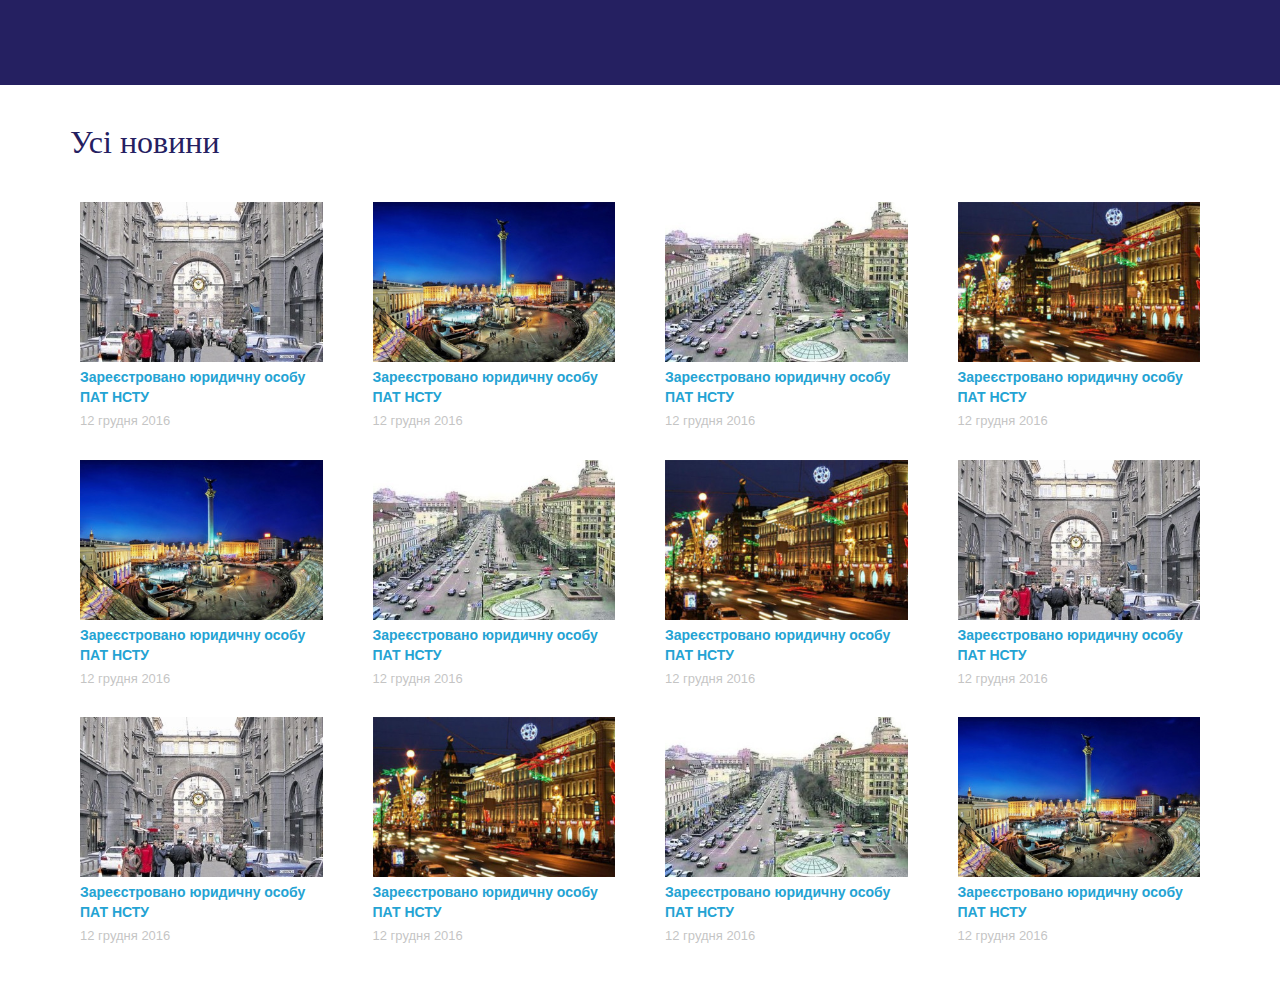
==== news.html @ c34fa094 "fommit #1" ====
<!DOCTYPE html>
<html lang="en">
<head>
	<meta charset="UTF-8">
	<title>All news</title>
	<link rel="stylesheet" href="css/reset.css">
	<link rel="stylesheet" href="css/bootstrap.min.css">
	<link rel="stylesheet" href="css/styles.css">
	<link href="https://fonts.googleapis.com/css?family=Roboto" rel="stylesheet">
	<link rel="stylesheet" href="css/fontawesome.dev.css">
	<link rel="stylesheet" href="css/fontawesome.min.css">
	<meta name="viewport" content="width=device-width, initial-scale=1">
</head>
<body>

	<section class="posts">
		<div class="dark-header">
			<div class="container">
				<div class="content">
					<div class="row">
						<div class="all-navbar">
						</div>
					</div>
				</div>
			</div>
		</div>

		<div class="container">

			<div class="content">
				<h2 class="tagline posts-tagline">Усі новини</h2>

				<div class="row">
					<div class="col-md-3">
						<div class="post">
							<div class="post-img">
								<img src="img/news_post_4.jpg" alt="news-img" class="img-responsive">
							</div>
							<div class="post-name">
								<a href="#">Зареєстровано юридичну особу ПАТ НСТУ</a>
							</div>
							<div class="post-date grey-text">12 грудня 2016</div>
						</div>
					</div>
					<div class="col-md-3">
						<div class="post">
							<div class="post-img">
								<img src="img/news_post.jpg" alt="news-img" class="img-responsive">
							</div>
							<div class="post-name">
								<a href="#">Зареєстровано юридичну особу ПАТ НСТУ</a>
							</div>
							<div class="post-date grey-text">12 грудня 2016</div>
						</div>
					</div>
					<div class="col-md-3">
						<div class="post">
							<div class="post-img">
								<img src="img/news_post_2.jpg" alt="news-img" class="img-responsive">
							</div>
							<div class="post-name">
								<a href="#">Зареєстровано юридичну особу ПАТ НСТУ</a>
							</div>
							<div class="post-date grey-text">12 грудня 2016</div>
						</div>
					</div>
					<div class="col-md-3">
						<div class="post">
							<div class="post-img">
								<img src="img/news_post_3.jpg" alt="news-img" class="img-responsive">
							</div>
							<div class="post-name">
								<a href="#">Зареєстровано юридичну особу ПАТ НСТУ</a>
							</div>
							<div class="post-date grey-text">12 грудня 2016</div>
						</div>
					</div>
				</div>

				<div class="row">
					<div class="col-md-3">
						<div class="post">
							<div class="post-img">
								<img src="img/news_post.jpg" alt="news-img" class="img-responsive">
							</div>
							<div class="post-name">
								<a href="#">Зареєстровано юридичну особу ПАТ НСТУ</a>
							</div>
							<div class="post-date grey-text">12 грудня 2016</div>
						</div>
					</div>
					<div class="col-md-3">
						<div class="post">
							<div class="post-img">
								<img src="img/news_post_2.jpg" alt="news-img" class="img-responsive">
							</div>
							<div class="post-name">
								<a href="#">Зареєстровано юридичну особу ПАТ НСТУ</a>
							</div>
							<div class="post-date grey-text">12 грудня 2016</div>
						</div>
					</div>
					<div class="col-md-3">
						<div class="post">
							<div class="post-img">
								<img src="img/news_post_3.jpg" alt="news-img" class="img-responsive">
							</div>
							<div class="post-name">
								<a href="#">Зареєстровано юридичну особу ПАТ НСТУ</a>
							</div>
							<div class="post-date grey-text">12 грудня 2016</div>
						</div>
					</div>
					<div class="col-md-3">
						<div class="post">
							<div class="post-img">
								<img src="img/news_post_4.jpg" alt="news-img" class="img-responsive">
							</div>
							<div class="post-name">
								<a href="#">Зареєстровано юридичну особу ПАТ НСТУ</a>
							</div>
							<div class="post-date grey-text">12 грудня 2016</div>
						</div>
					</div>
				</div>

				<div class="row">
					<div class="col-md-3">
						<div class="post">
							<div class="post-img">
								<img src="img/news_post_4.jpg" alt="news-img" class="img-responsive">
							</div>
							<div class="post-name">
								<a href="#">Зареєстровано юридичну особу ПАТ НСТУ</a>
							</div>
							<div class="post-date grey-text">12 грудня 2016</div>
						</div>
					</div>
					<div class="col-md-3">
						<div class="post">
							<div class="post-img">
								<img src="img/news_post_3.jpg" alt="news-img" class="img-responsive">
							</div>
							<div class="post-name">
								<a href="#">Зареєстровано юридичну особу ПАТ НСТУ</a>
							</div>
							<div class="post-date grey-text">12 грудня 2016</div>
						</div>
					</div>
					<div class="col-md-3">
						<div class="post">
							<div class="post-img">
								<img src="img/news_post_2.jpg" alt="news-img" class="img-responsive">
							</div>
							<div class="post-name">
								<a href="#">Зареєстровано юридичну особу ПАТ НСТУ</a>
							</div>
							<div class="post-date grey-text">12 грудня 2016</div>
						</div>
					</div>
					<div class="col-md-3">
						<div class="post">
							<div class="post-img">
								<img src="img/news_post.jpg" alt="news-img" class="img-responsive">
							</div>
							<div class="post-name">
								<a href="#">Зареєстровано юридичну особу ПАТ НСТУ</a>
							</div>
							<div class="post-date grey-text">12 грудня 2016</div>
						</div>
					</div>
				</div>

			</div>
		</div>
	</section>

</body>
</html>
---- css/styles.css ----
body {
		font-family: 'MuseoSansCyrl300', sans-serif ;
	}

	a {
		color: #24a3d3;
	}

	a:hover {
		text-decoration: none;
	}

	img {
		width: 100%;
	}
	
	.tagline {
		display: inline-block;
		position: relative;
		z-index: 2;
		font-family: MuseoSansCyrl300;
		font-size: 32px;
		color: #252061;
	}

	.grey-text {
		color: #404040;
		opacity: 0.3;
		padding-top: 10px;
		font-size: 13px;
	}

	/* HEADER */
	
	.content {
		/* width: 1100px; */
		margin: 0 auto;
	}

	.header {
		height: 680px;
		width: 100%;
		background-image: url('../img/hill_with_tree.jpg');
		background-size: cover;
		position: relative;
	}

	.navigation {
		height: 85px;
		line-height: 85px;
		background-color: rgba(0, 0, 0, 0.10);
	}
	
	.nav-element {
		text-align: right;
	}

	.logo-nav {
	 	width: 236px;
	 	height: 40px;
	}
	
	.nav-icons {
		width: 19.5px;
		display: inline-block;
	}
	
	.icon-text {
		font-size: 16px;
	}
	
	.white-text {
		color: #fff
	}
	
	.blue-text {
		color: #24a3d3;
	}

	.header-tagline {
		margin-top: 132px;
	}

	.header-tagline-content {
		padding-top: 30px;
	}

	.header_figure {
		display: inline-block;
		position: absolute;	
		z-index: 1;
	}

	.header-square {
		min-width: 55%;
		height: 237px;
		background-color: #252061;
		left: 0px;
	}

	.header-triangle {
    	width: 0;
    	height: 0;
    	border-style: solid;
    	border-width: 237px 80px 0 0;
    	border-color: #252061 transparent transparent transparent;
    	left: 55%;
	}

	.header-circle-wrapper {
		display: inline-block;
		position: relative;
		z-index: 2;
		margin-top: 10px;
	}

	.header-circle {
		width: 40px;
		height: 40px;
		border-radius: 50%;
		background-color: #2489bc;
		z-index: 2;
		margin: 8px 0;
	}

	.header_text-wrapper {
		display: inline-block;
		position: relative;
		z-index: 2;
	}

	.header_text {
		font-family: MuseoSansCyrl500;
		font-size: 32px;
		color: #fff;
		text-align: left;
		line-height: 40px;
	}

	.header_text-bold {
		font-family: MuseoSansCyrl900;
	}

	.video-link {
		margin-top: 30px;
		font-size: 16px;
	}

	@media (max-width: 768px) {
		.header-square {
			min-width: 75%;
			height: 257px;
		}

		.header-triangle {
	    	width: 0;
	    	height: 0;
	    	border-style: solid;
	    	border-width: 257px 80px 0 0;
	    	border-color: #252061 transparent transparent transparent;
	    	left: 75%;
		}

		.header_text {
			font-size: 24px;
			line-height: 24px;
		}
	}


	/* NEWS SECTION */

	.news {
		margin-top: 30px;
		margin-bottom: 30px;
	}
	
	.controls {
		display: inline-block;
	}

	.controls> i {
		font-size: 50px;
		color: #0f9bcc;
		padding-top: 8px;
		margin: 0 4px;
	}

	.controls > i:hover{
		cursor: pointer;
	}

	.all-news-link a{
		float: right;
		font-size: 16px;
		font-weight: bold;
		padding-top: 20px;
		padding-right: 2px;
	}
	
	.news {
		font-family: MuseoSansCyrl500;
	}

	.news-title {
		padding-top: 16px;
	}

	.news-title a {
		font-size: 16px;
		font-weight: bold;
		color: #24a3d3;
	}
	
	/* NUMBERS SECTION */

	.numbers {
		background-image: url('../img/mountains_and_fog.jpg');
		background-size: cover;
		color: #fff;
		text-transform: uppercase;
		text-align: center;
		font-size: 40px;
		font-weight: bold;
		padding: 50px 0 100px 0;
	}

	.numbers-title {
		margin: 0;
		padding: 50px 0;
		font-weight: bold;
		font-size: 40px;
	}

	.number {
		font-size: 60px;
	}

	.number-line {
		height: 1px;
		width: 100%;
		background-color: #fff;
		opacity: 0.5;
		margin: 10px;
	}

	.numbers-description {
		font-size: 16px;
		font-weight: normal;
		padding-top: 10px;
	}

	/* LEADERSHIP SECTION */
	
	.leadership {
		margin-top: 80px;
	}

	.leadership-img img {
		width: 70%;
		border-radius: 50%;
	}

	.leadership-name a {
		display: inline-block;
		font-size: 16px;
		font-weight: bold;
		color: #0f9bcc;
		padding: 15px 0 5px 0;
	}

	.leadership-descr {
		font-size: 14px;
	}

	/* PRIORITY PROJECTS */
	
	.priority-projects {
		margin-top: 100px;
		margin-bottom: 50px;
	}
	
	.project {
		width: 100%;	
	}
	.project-img {
		height: 224px;
		overflow: hidden;
		object-fit: 
	}

	.project-name {
		margin-top: 20px;
	}

	.project-name a{
		font-size: 16px;
		font-weight: bold;
		color: #0f9bcc;
	}

	/* PRESS-RELEASES */

	.press-releases {
		background-color: #26225f;
    	color: #fff;
    	position: relative;
    	padding-top: 50px;
    	padding-bottom: 100px;
	}

	.press-releases-title {
		position: relative;
		z-index: 2;
	}

	.press-release {
		margin-top: 20px;
		margin-bottom: 40px;
	}

	.transparent-tag {
		opacity: 0.4;
	}

	.all-press-link {
		float: right;
		font-size: 16px;
	}

	/* SENATE SECTION */

	.senate {
		padding: 70px 0 80px 0;
	}

	.senate-member {
		margin: 10px 0;
	}

	.member-img img{
		width: 192px;
		height: 192px;
		object-fit: cover;
		border-radius: 50%;
	}

	.member-img:hover {
		cursor: pointer;
	}

	.member-name {
		margin: 5px 0;
		font-size: 16px;
		font-weight: bold;
	}

	.member-scope {
		font-size: 14px;
		color: #ccc;
	}
	
	.doc-wrapper {
		margin: 0 auto;
	}

	.senat-btn-wrapper {
		margin: 25px 0;
	}

	.doc-btn {
		font-size: 16px;
		border: 1px solid #24a3d3;
		width: 100%;
		height: 32px;
		line-height: 32px;
	}

	.doc-btn-active {
		color: #e7f1fa;
		border-color: #e7f1fa;
	}

	.doc-btn:hover {
		color: #4a97ae;
		border-color: #4a97ae;
	}

	.doc-btn:active {
		color: #e7f1fa;
		border-color: #e7f1fa;
	}

	.protocol {
		margin: 12px 0 ;
	}

	.protocol:nth-child(1) {
		margin-top: 20px;
	}

	.all-doc-link {
		margin-top: 10px;
		float: right;
		font-size: 16px;
	}


	/* BRANCHS */

	.branchs {
		background-color: #26225f;
		color: #fff;
		position: relative;
		padding-top: 60px;
		padding-bottom: 70px;
	}
	
	.branchs-tag {
		opacity: 0.3;
		padding: 0px 0px 30px 0;
		position: relative;
		z-index: 2;
	}

	.branch {
		margin: 10px 0 10px 0;
		position: relative;
		z-index: 2;
	}

	.branch-site a {
		text-decoration: underline;
	}

	.circle-wrapper {
		position: absolute;
		z-index: 1;
		left: -10px;
		top: 0;
	}

	.circle {
		height: 200px;
		width: 200px;
		border-radius: 50%;
		background-color: #263671;
		margin-top: 66px;
	}

	/* GET-IN SECTION */

	.get-in {
		padding-top: 80px;
		padding-bottom: 130px;
	}
	
	.get-in-tag {
		padding-bottom: 30px;
	}
	
	.get-in-link-wrapper {
		font-size: 20px;
		text-align: center;
		font-weight: 400;
		width: 100%;
		height: 48px;
		line-height: 48px;
		background-color: #24a3d3;
		margin: 4px 0;
	}

	.get-in-link {
		color: #fff;	
	}

	.get-in-link-wrapper:hover {
		cursor: pointer;		
	}

	/* FOOTER */

	.footer {
		background-color: #25265f;
		padding-top: 80px;
		padding-bottom: 60px;
	}

	.footer-tag {
		text-transform: uppercase;
		font-weight: bold;
		letter-spacing: 1.5px;
		color: #1cabd5;
	}

	.footer-link a {
		display: inline-block;
		color: #fff;
		margin: 8px 0;
		font-size: 12px;
	}

		/****** DARK HEADER  ******/

	.dark-header {
		background-color: #252061;
	}

	.all-navbar {
		height: 85px;
	}

	/* POSTS section */
	
	.posts {
		padding-bottom: 40px;
	}

	.posts-tagline {
		padding: 20px 0;
	}

	.post {
		margin: 12px 5px;
		padding: 0 5px 5px 5px;
	}

	.post-name {
		margin-top: 5px;
		font-weight: bold;
	}

	.post-date {
		padding-top: 5px;
	}

	/* RADA PAGE */

	.rada {
		background-color: #f5f5f5;
	}
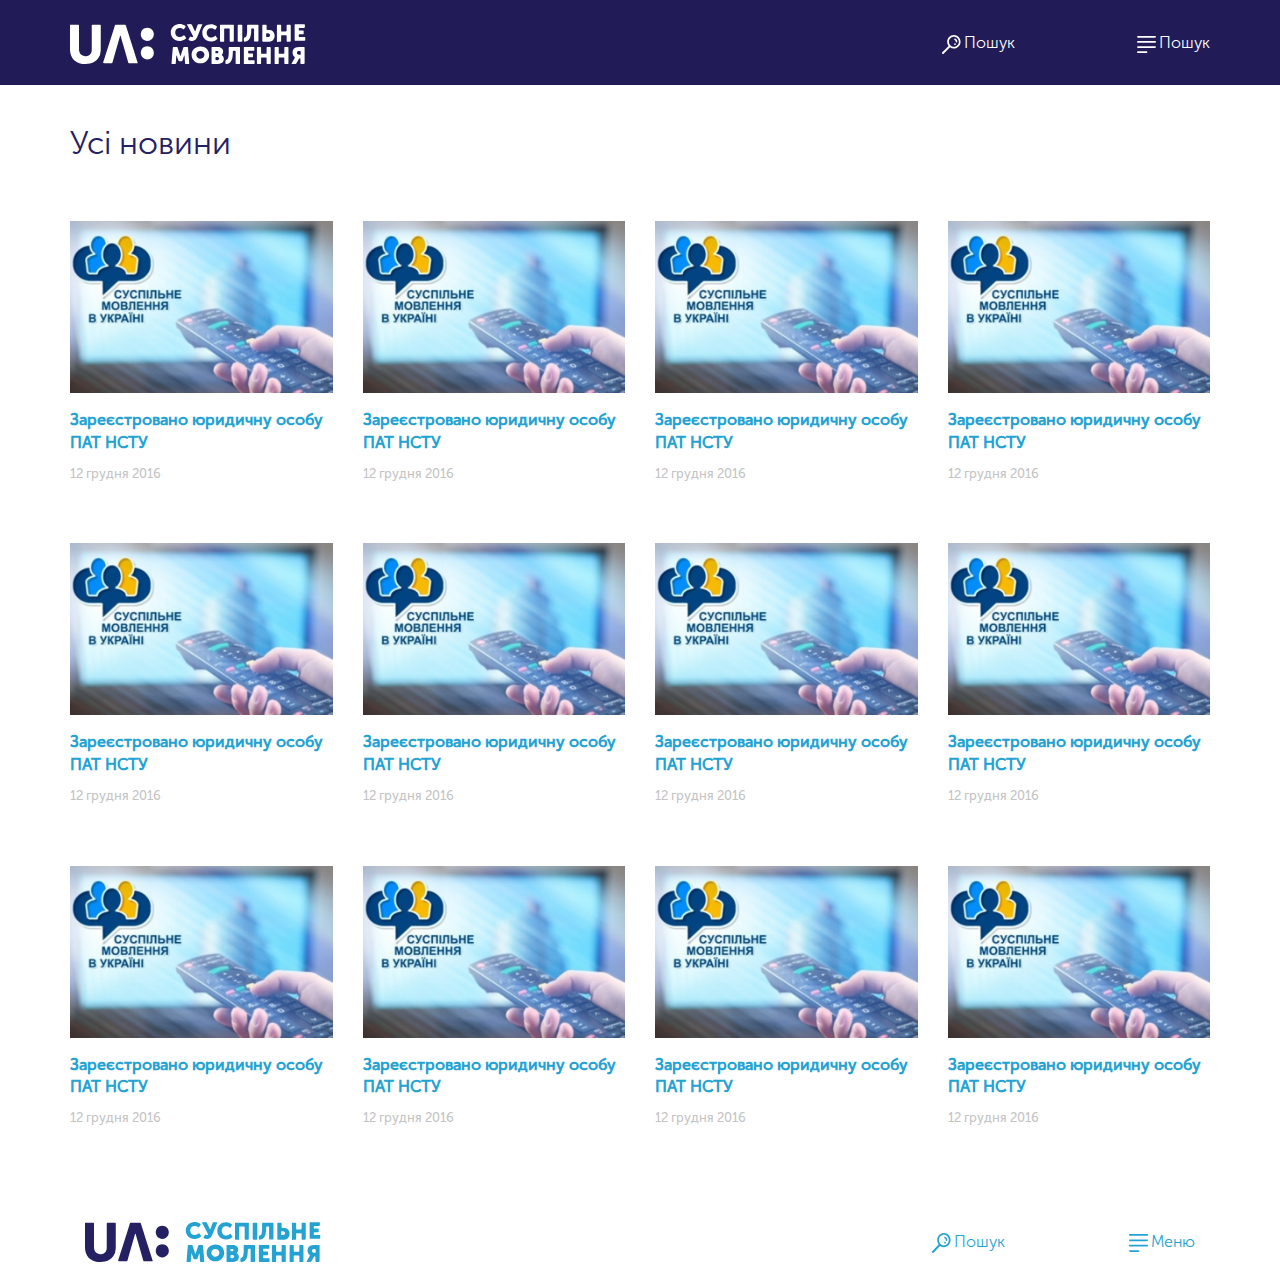
==== commit 7cb14d8c: "added all-docs.html open-news.html & mobile versions" ====
--- a/news.html
+++ b/news.html
@@ -7,170 +7,235 @@
 	<link rel="stylesheet" href="css/bootstrap.min.css">
 	<link rel="stylesheet" href="css/styles.css">
 	<link href="https://fonts.googleapis.com/css?family=Roboto" rel="stylesheet">
+	<link rel="stylesheet" href="css/fonts.css">
 	<link rel="stylesheet" href="css/fontawesome.dev.css">
 	<link rel="stylesheet" href="css/fontawesome.min.css">
 	<meta name="viewport" content="width=device-width, initial-scale=1">
 </head>
 <body>
 
-	<section class="posts">
+	<section class="all-news">
+
 		<div class="dark-header">
+			<div class="navigation">
+				<div class="container">
+					<div class="row">
+						<div class="col-xs-8 col-sm-8 col-md-4">
+							<div class="logo-nav">
+								<img src="assets/logo/logo.svg"alt="Logo">
+							</div>
+						</div>
+						<div class="col-xs-1 col-sm-1 col-md-4"></div>
+						<div class="col-xs-1 col-sm-1 col-md-2">
+							<div class="nav-element">
+								<div class="search-nav nav-icons">
+									<img src="assets/search/search.svg" alt="Search">
+								</div>
+								<span class="icon-text white-text hidden-xs hidden-sm">Пошук</span>
+							</div>
+						</div>
+						<div class="col-xs-1 col-sm-1 col-md-2">
+							<div class="nav-element">
+								<div class="menu-nav nav-icons">
+									<img src="assets/menu/menu.svg" alt="Menu">
+								</div>
+								<span class="icon-text white-text hidden-xs hidden-sm">Пошук</span>
+							</div>
+						</div>
+					</div>
+				</div>
+			</div>
+		</div>
+
+		<div class="container">
+			<div class="news-content-wrapper">
+				<div class="row">
+					<div class="col-xs-6 col-sm-6 col-md-3 col-lg-3">
+						<h2 class="tagline posts-tagline">Усі новини</h2>
+					</div>
+				</div>
+
+				<div class="row">
+					<div class="col-xs-6 col-sm-6 col-md-3">
+						<div class="news">
+							<div class="news-img">
+								<img src="img/news_image_5.jpg" alt="">
+							</div>
+							<div class="news-title">
+								<a href="open-news.html">Зареєстровано юридичну особу ПАТ НСТУ</a>
+							</div>
+							<div class="grey-text">12 грудня 2016</div>
+						</div>
+					</div>
+					<div class="col-xs-6 col-sm-6 col-md-3">
+						<div class="news">
+							<div class="news-img">
+								<img src="img/news_image_5.jpg" alt="">
+							</div>
+							<div class="news-title">
+								<a href="open-news.html">Зареєстровано юридичну особу ПАТ НСТУ</a>
+							</div>
+							<div class="grey-text">12 грудня 2016</div>
+						</div>
+					</div>
+					<div class="col-xs-6 col-sm-6 col-md-3">
+						<div class="news">
+							<div class="news-img">
+								<img src="img/news_image_5.jpg" alt="">
+							</div>
+							<div class="news-title">
+								<a href="open-news.html">Зареєстровано юридичну особу ПАТ НСТУ</a>
+							</div>
+							<div class="grey-text">12 грудня 2016</div>
+						</div>
+					</div>
+					<div class="col-xs-6 col-sm-6 col-md-3">
+						<div class="news">
+							<div class="news-img">
+								<img src="img/news_image_5.jpg" alt="">
+							</div>
+							<div class="news-title">
+								<a href="open-news.html">Зареєстровано юридичну особу ПАТ НСТУ</a>
+							</div>
+							<div class="grey-text">12 грудня 2016</div>
+						</div>
+					</div>
+				</div>
+
+				<div class="row">
+					<div class="col-xs-6 col-sm-6 col-md-3">
+						<div class="news">
+							<div class="news-img">
+								<img src="img/news_image_5.jpg" alt="">
+							</div>
+							<div class="news-title">
+								<a href="open-news.html">Зареєстровано юридичну особу ПАТ НСТУ</a>
+							</div>
+							<div class="grey-text">12 грудня 2016</div>
+						</div>
+					</div>
+					<div class="col-xs-6 col-sm-6 col-md-3">
+						<div class="news">
+							<div class="news-img">
+								<img src="img/news_image_5.jpg" alt="">
+							</div>
+							<div class="news-title">
+								<a href="open-news.html">Зареєстровано юридичну особу ПАТ НСТУ</a>
+							</div>
+							<div class="grey-text">12 грудня 2016</div>
+						</div>
+					</div>
+					<div class="col-xs-6 col-sm-6 col-md-3">
+						<div class="news">
+							<div class="news-img">
+								<img src="img/news_image_5.jpg" alt="">
+							</div>
+							<div class="news-title">
+								<a href="open-news.html">Зареєстровано юридичну особу ПАТ НСТУ</a>
+							</div>
+							<div class="grey-text">12 грудня 2016</div>
+						</div>
+					</div>
+					<div class="col-xs-6 col-sm-6 col-md-3">
+						<div class="news">
+							<div class="news-img">
+								<img src="img/news_image_5.jpg" alt="">
+							</div>
+							<div class="news-title">
+								<a href="open-news.html">Зареєстровано юридичну особу ПАТ НСТУ</a>
+							</div>
+							<div class="grey-text">12 грудня 2016</div>
+						</div>
+					</div>
+				</div>
+
+				<div class="row">
+					<div class="col-xs-6 col-sm-6 col-md-3">
+						<div class="news">
+							<div class="news-img">
+								<img src="img/news_image_5.jpg" alt="">
+							</div>
+							<div class="news-title">
+								<a href="open-news.html">Зареєстровано юридичну особу ПАТ НСТУ</a>
+							</div>
+							<div class="grey-text">12 грудня 2016</div>
+						</div>
+					</div>
+					<div class="col-xs-6 col-sm-6 col-md-3">
+						<div class="news">
+							<div class="news-img">
+								<img src="img/news_image_5.jpg" alt="">
+							</div>
+							<div class="news-title">
+								<a href="open-news.html">Зареєстровано юридичну особу ПАТ НСТУ</a>
+							</div>
+							<div class="grey-text">12 грудня 2016</div>
+						</div>
+					</div>
+					<div class="col-xs-6 col-sm-6 col-md-3">
+						<div class="news">
+							<div class="news-img">
+								<img src="img/news_image_5.jpg" alt="">
+							</div>
+							<div class="news-title">
+								<a href="open-news.html">Зареєстровано юридичну особу ПАТ НСТУ</a>
+							</div>
+							<div class="grey-text">12 грудня 2016</div>
+						</div>
+					</div>
+					<div class="col-xs-6 col-sm-6 col-md-3">
+						<div class="news">
+							<div class="news-img">
+								<img src="img/news_image_5.jpg" alt="">
+							</div>
+							<div class="news-title">
+								<a href="open-news.html">Зареєстровано юридичну особу ПАТ НСТУ</a>
+							</div>
+							<div class="grey-text">12 грудня 2016</div>
+						</div>
+					</div>
+				</div>
+
+				<div class="row">
+					<div class="col-xs-12 col-sm-12 hidden-md hidden-lg">
+						<div class="load-more-link">
+							<a href="#">Завантажити ще</a>
+						</div>
+					</div>
+				</div>
+
+			</div>
+		</div>
+
+		<div class="footer-white">
 			<div class="container">
 				<div class="content">
-					<div class="row">
-						<div class="all-navbar">
-						</div>
-					</div>
-				</div>
-			</div>
-		</div>
-
-		<div class="container">
-
-			<div class="content">
-				<h2 class="tagline posts-tagline">Усі новини</h2>
-
-				<div class="row">
-					<div class="col-md-3">
-						<div class="post">
-							<div class="post-img">
-								<img src="img/news_post_4.jpg" alt="news-img" class="img-responsive">
-							</div>
-							<div class="post-name">
-								<a href="#">Зареєстровано юридичну особу ПАТ НСТУ</a>
-							</div>
-							<div class="post-date grey-text">12 грудня 2016</div>
-						</div>
-					</div>
-					<div class="col-md-3">
-						<div class="post">
-							<div class="post-img">
-								<img src="img/news_post.jpg" alt="news-img" class="img-responsive">
-							</div>
-							<div class="post-name">
-								<a href="#">Зареєстровано юридичну особу ПАТ НСТУ</a>
-							</div>
-							<div class="post-date grey-text">12 грудня 2016</div>
-						</div>
-					</div>
-					<div class="col-md-3">
-						<div class="post">
-							<div class="post-img">
-								<img src="img/news_post_2.jpg" alt="news-img" class="img-responsive">
-							</div>
-							<div class="post-name">
-								<a href="#">Зареєстровано юридичну особу ПАТ НСТУ</a>
-							</div>
-							<div class="post-date grey-text">12 грудня 2016</div>
-						</div>
-					</div>
-					<div class="col-md-3">
-						<div class="post">
-							<div class="post-img">
-								<img src="img/news_post_3.jpg" alt="news-img" class="img-responsive">
-							</div>
-							<div class="post-name">
-								<a href="#">Зареєстровано юридичну особу ПАТ НСТУ</a>
-							</div>
-							<div class="post-date grey-text">12 грудня 2016</div>
-						</div>
-					</div>
-				</div>
-
-				<div class="row">
-					<div class="col-md-3">
-						<div class="post">
-							<div class="post-img">
-								<img src="img/news_post.jpg" alt="news-img" class="img-responsive">
-							</div>
-							<div class="post-name">
-								<a href="#">Зареєстровано юридичну особу ПАТ НСТУ</a>
-							</div>
-							<div class="post-date grey-text">12 грудня 2016</div>
-						</div>
-					</div>
-					<div class="col-md-3">
-						<div class="post">
-							<div class="post-img">
-								<img src="img/news_post_2.jpg" alt="news-img" class="img-responsive">
-							</div>
-							<div class="post-name">
-								<a href="#">Зареєстровано юридичну особу ПАТ НСТУ</a>
-							</div>
-							<div class="post-date grey-text">12 грудня 2016</div>
-						</div>
-					</div>
-					<div class="col-md-3">
-						<div class="post">
-							<div class="post-img">
-								<img src="img/news_post_3.jpg" alt="news-img" class="img-responsive">
-							</div>
-							<div class="post-name">
-								<a href="#">Зареєстровано юридичну особу ПАТ НСТУ</a>
-							</div>
-							<div class="post-date grey-text">12 грудня 2016</div>
-						</div>
-					</div>
-					<div class="col-md-3">
-						<div class="post">
-							<div class="post-img">
-								<img src="img/news_post_4.jpg" alt="news-img" class="img-responsive">
-							</div>
-							<div class="post-name">
-								<a href="#">Зареєстровано юридичну особу ПАТ НСТУ</a>
-							</div>
-							<div class="post-date grey-text">12 грудня 2016</div>
-						</div>
-					</div>
-				</div>
-
-				<div class="row">
-					<div class="col-md-3">
-						<div class="post">
-							<div class="post-img">
-								<img src="img/news_post_4.jpg" alt="news-img" class="img-responsive">
-							</div>
-							<div class="post-name">
-								<a href="#">Зареєстровано юридичну особу ПАТ НСТУ</a>
-							</div>
-							<div class="post-date grey-text">12 грудня 2016</div>
-						</div>
-					</div>
-					<div class="col-md-3">
-						<div class="post">
-							<div class="post-img">
-								<img src="img/news_post_3.jpg" alt="news-img" class="img-responsive">
-							</div>
-							<div class="post-name">
-								<a href="#">Зареєстровано юридичну особу ПАТ НСТУ</a>
-							</div>
-							<div class="post-date grey-text">12 грудня 2016</div>
-						</div>
-					</div>
-					<div class="col-md-3">
-						<div class="post">
-							<div class="post-img">
-								<img src="img/news_post_2.jpg" alt="news-img" class="img-responsive">
-							</div>
-							<div class="post-name">
-								<a href="#">Зареєстровано юридичну особу ПАТ НСТУ</a>
-							</div>
-							<div class="post-date grey-text">12 грудня 2016</div>
-						</div>
-					</div>
-					<div class="col-md-3">
-						<div class="post">
-							<div class="post-img">
-								<img src="img/news_post.jpg" alt="news-img" class="img-responsive">
-							</div>
-							<div class="post-name">
-								<a href="#">Зареєстровано юридичну особу ПАТ НСТУ</a>
-							</div>
-							<div class="post-date grey-text">12 грудня 2016</div>
-						</div>
-					</div>
-				</div>
-
+					<div class="all-navbar">
+						<div class="col-xs-8 col-sm-8 col-md-4">
+							<div class="logo-nav">
+								<img src="assets/logo-colour/logo-colour.svg" alt="Logo">
+							</div>
+						</div>
+
+						<div class="col-xs-1 col-sm-1 col-md-4"></div>
+						<div class="col-xs-1 col-sm-1 col-md-2">
+							<div class="nav-element">
+								<div class="search nav-icons">
+									<img src="assets/search/search-blue.svg" alt="Search">
+								</div>
+								<span class="icon-text blue-text hidden-xs hidden-sm">Пошук</span>
+							</div>
+						</div>
+						<div class="col-xs-1 col-sm-1 col-md-2">
+							<div class="nav-element">
+								<div class="menu-nav nav-icons">
+									<img src="assets/menu/menu-blue.svg" alt="Menu">
+								</div>
+								<span class="icon-text blue-text hidden-xs hidden-sm">Меню</span>
+							</div>
+						</div>
+					</div>
+				</div>
 			</div>
 		</div>
 	</section>
--- a/css/styles.css
+++ b/css/styles.css
@@ -30,6 +30,17 @@
 		font-size: 13px;
 	}
 
+	@media (max-width: 768px) {
+		.tagline {
+			font-size: 24px;
+		}
+
+		.grey-text {
+			padding-top: 4px;
+			font-size: 11px;
+		}
+	}
+
 	/* HEADER */
 	
 	.content {
@@ -58,6 +69,13 @@
 	.logo-nav {
 	 	width: 236px;
 	 	height: 40px;
+	}
+
+	@media (max-width: 768px) {
+		.logo-nav {
+	 		width: 177px;
+	 		height: 30px;
+		}
 	}
 	
 	.nav-icons {
@@ -173,6 +191,7 @@
 	.news {
 		margin-top: 30px;
 		margin-bottom: 30px;
+		font-family: MuseoSansCyrl500;
 	}
 	
 	.controls {
@@ -193,14 +212,9 @@
 	.all-news-link a{
 		float: right;
 		font-size: 16px;
-		font-weight: bold;
 		padding-top: 20px;
 		padding-right: 2px;
 	}
-	
-	.news {
-		font-family: MuseoSansCyrl500;
-	}
 
 	.news-title {
 		padding-top: 16px;
@@ -210,6 +224,27 @@
 		font-size: 16px;
 		font-weight: bold;
 		color: #24a3d3;
+	}
+
+	@media (max-width: 768px) {
+		.news {
+			margin-top: 16px;
+			margin-bottom: 16px;
+		}
+
+		.news-title {
+			padding-top: 8px;
+		}
+
+		.news-title a {
+			font-size: 13px;
+		}
+
+		.all-news-link a {
+			font-size: 13px;
+		}
+
+
 	}
 	
 	/* NUMBERS SECTION */
@@ -250,6 +285,20 @@
 		padding-top: 10px;
 	}
 
+	@media (max-width: 768px) {
+		.numbers {
+			padding: 20px 0 50px 0
+		}
+
+		.numbers-title {
+			font-size: 35px;
+		}
+
+		.numbers-line {
+			font-size: 50px;
+		}
+	}
+
 	/* LEADERSHIP SECTION */
 	
 	.leadership {
@@ -263,14 +312,41 @@
 
 	.leadership-name a {
 		display: inline-block;
-		font-size: 16px;
-		font-weight: bold;
-		color: #0f9bcc;
+		font-family: MuseoSansCyrl500;
+		font-size: 16px;
+		font-weight: bold;
+		color: #24a3d3;
 		padding: 15px 0 5px 0;
 	}
 
 	.leadership-descr {
-		font-size: 14px;
+		font-size: 13px;
+		color: #404040;
+	}
+
+	.all-leadership-link {
+		float: right;
+		font-size: 16px;
+		font-weight: bold;
+		padding-top: 20px;
+		padding-right: 2px;
+	}	
+
+	@media (max-width: 768px) {
+		.leadership {
+			margin-top: 0px;
+		}
+		.leadership-member {
+			margin: 12px 0;
+		}
+
+		.leadership-name a {
+			padding: 0;
+		}
+
+		.all-leadership-link {
+			font-size: 13px;
+		}
 	}
 
 	/* PRIORITY PROJECTS */
@@ -279,14 +355,18 @@
 		margin-top: 100px;
 		margin-bottom: 50px;
 	}
+
+	.priority-tagline {
+		margin-bottom: 24px;
+	}
 	
 	.project {
 		width: 100%;	
 	}
+
 	.project-img {
 		height: 224px;
-		overflow: hidden;
-		object-fit: 
+		overflow: hidden; 
 	}
 
 	.project-name {
@@ -297,6 +377,36 @@
 		font-size: 16px;
 		font-weight: bold;
 		color: #0f9bcc;
+	}
+
+	.priority-control {
+		display: inline-block;
+		width: 32px;
+		height: 2px;
+		border-radius: 4px;
+ 		background-color: #dedede;
+ 		margin: 0 4px;
+ 		margin-top: 16px;
+	}
+
+	.priority-control-active {
+		background-color: #24a3d3;
+	}
+
+	@media (max-width: 768px) {
+		.priority-projects {
+			margin-top: 32px;
+			margin-bottom: 32px;
+		}
+
+		.priority-tagline {
+			margin-bottom: 16px;	
+		}
+
+		.project-img {
+			height: auto;
+			overflow: hidden; 
+		}
 	}
 
 	/* PRESS-RELEASES */
@@ -310,22 +420,57 @@
 	}
 
 	.press-releases-title {
-		position: relative;
-		z-index: 2;
+		font-size: 28px;
+		font-family: MuseoSansCyrl500;
 	}
 
 	.press-release {
 		margin-top: 20px;
 		margin-bottom: 40px;
+		z-index: 2;
+		position: relative;
 	}
 
 	.transparent-tag {
-		opacity: 0.4;
+		opacity: 0.3;
+		color: #fff;
+		margin: 0;
 	}
 
 	.all-press-link {
 		float: right;
 		font-size: 16px;
+		font-weight: bold;
+	}
+
+	.press-date {
+		color: #fff;
+		opacity: 0.3;
+		z-index: 2;
+		position: relative;
+	}
+
+	@media (max-width: 768px) {
+		.press-releases {
+			padding-top: 40px;
+    		padding-bottom: 40px;
+		}
+
+		.press-release {
+			margin-top: 24px;
+			margin-bottom: 17px;
+			font-size: 13px;
+		}
+
+		.press-releases-title {
+			font-size: 13px;
+			font-family: MuseoSansCyrl300;
+		}
+
+		.all-press-link {
+			font-size: 13px;
+		}
+		
 	}
 
 	/* SENATE SECTION */
@@ -335,7 +480,7 @@
 	}
 
 	.senate-member {
-		margin: 10px 0;
+		margin-top: 32px;
 	}
 
 	.member-img img{
@@ -350,14 +495,17 @@
 	}
 
 	.member-name {
-		margin: 5px 0;
-		font-size: 16px;
-		font-weight: bold;
+		font-size: 16px;
+		font-weight: bold;
+		font-family: MuseoSansCyrl500;
+		margin-top: 16px;
 	}
 
 	.member-scope {
-		font-size: 14px;
-		color: #ccc;
+		padding-top: 4px;
+		font-size: 13px;
+		color: #404040;
+		opacity: 0.3;
 	}
 	
 	.doc-wrapper {
@@ -369,11 +517,10 @@
 	}
 
 	.doc-btn {
-		font-size: 16px;
+		font-family: MuseoSansCyrl500;
+		font-size: 14px;
 		border: 1px solid #24a3d3;
-		width: 100%;
-		height: 32px;
-		line-height: 32px;
+		padding: 8px 40px;
 	}
 
 	.doc-btn-active {
@@ -392,19 +539,54 @@
 	}
 
 	.protocol {
-		margin: 12px 0 ;
+		margin-top: 16px;
+		font-family: MuseoSansCyrl500;
 	}
 
 	.protocol:nth-child(1) {
 		margin-top: 20px;
 	}
 
+	.protocol-date {
+		font-size: 13px;
+	}
+
 	.all-doc-link {
-		margin-top: 10px;
 		float: right;
 		font-size: 16px;
-	}
-
+		font-weight: bold;
+		padding-top: 20px;
+		padding-right: 2px;
+	}
+
+	.all-senate-link {
+		float: right;
+		font-size: 13px;
+		font-weight: bold;
+	}
+	
+	@media (max-width: 768px) {
+		.senate {
+			padding-top: 16px;
+			padding-bottom: 32px;
+		}
+
+		.senate-member {
+			margin-top: 24px;
+		}
+
+		.member-scope {
+			opacity: 1;
+		}
+
+		.doc-btn {
+			padding: 8px 29px;
+		}
+
+		.all-doc-link {
+			font-size: 13px;
+		}
+	}
 
 	/* BRANCHS */
 
@@ -414,38 +596,68 @@
 		position: relative;
 		padding-top: 60px;
 		padding-bottom: 70px;
+		font-family: MuseoSansCyrl500;
 	}
 	
 	.branchs-tag {
+		color: #fff;
 		opacity: 0.3;
-		padding: 0px 0px 30px 0;
 		position: relative;
 		z-index: 2;
+		margin-bottom: 30px;
 	}
 
 	.branch {
+		font-size: 14px;
 		margin: 10px 0 10px 0;
 		position: relative;
 		z-index: 2;
 	}
 
 	.branch-site a {
+		font-size: 13px;
+		color: #24a3d3;
 		text-decoration: underline;
 	}
 
 	.circle-wrapper {
 		position: absolute;
 		z-index: 1;
-		left: -10px;
+		left: 8%;
 		top: 0;
 	}
 
 	.circle {
-		height: 200px;
-		width: 200px;
+		height: 164.4px;
+		width: 164.4px;
 		border-radius: 50%;
-		background-color: #263671;
-		margin-top: 66px;
+		background-color: #2489bc;
+		opacity: 0.2;
+		margin-top: 64px;
+	}
+
+	.circle:nth-child(1) {
+		margin-top: 55px;
+	}
+
+	.all-branchs-link {
+		float: right;
+		font-size: 16px;
+		font-weight: bold;
+		padding-top: 20px;
+		padding-right: 2px;
+	}
+
+	@media (max-width: 768px) {
+		.branchs {
+			padding-top: 40px;
+			padding-bottom: 40px;
+		}
+
+		.branchs-tag {
+			margin-bottom: 0;
+		}
+
 	}
 
 	/* GET-IN SECTION */
@@ -459,11 +671,16 @@
 		padding-bottom: 30px;
 	}
 	
+	.tagline-descr {
+		font-family: MuseoSansCyrl500;
+		font-size: 24px;
+		color: #404040;
+	}
+
 	.get-in-link-wrapper {
-		font-size: 20px;
+		font-size: 18px;
+		font-family: MuseoSansCyrl500;
 		text-align: center;
-		font-weight: 400;
-		width: 100%;
 		height: 48px;
 		line-height: 48px;
 		background-color: #24a3d3;
@@ -476,6 +693,21 @@
 
 	.get-in-link-wrapper:hover {
 		cursor: pointer;		
+	}
+
+	@media (max-width: 768px) {
+		.get-in {
+			padding-top: 33px;
+			padding-bottom: 32px;
+		}
+
+		.tagline-descr {
+			font-size: 16px;
+		}
+
+		.member-scope-mobile {
+			opacity: 0.3;
+		}
 	}
 
 	/* FOOTER */
@@ -500,7 +732,12 @@
 		font-size: 12px;
 	}
 
-		/****** DARK HEADER  ******/
+	  /***********************/
+	 /****** RADA PAGE ******/
+	/***********************/
+
+
+	/****** DARK HEADER  ******/
 
 	.dark-header {
 		background-color: #252061;
@@ -508,35 +745,149 @@
 
 	.all-navbar {
 		height: 85px;
-	}
-
-	/* POSTS section */
-	
-	.posts {
-		padding-bottom: 40px;
-	}
+		line-height: 85px;
+	}
+	
+	/* RADA section */
+
+	.rada {
+		background-color: #fff;
+	}
+	
+	@media (max-width: 768px) {
+		.rada {
+			background-color: #f5f5f5;
+
+		}
+		
+		.rada-tagline {
+			margin-top: 24px;
+			margin-bottom: 0;
+		}
+
+		.member-img-mobile img{
+			width: 96px;
+			height: 96px;
+		}
+
+		.member-scope-mobile {
+			padding-top: 4px;
+		}
+
+	}
+	
+	.rada-content-wrapper {
+		padding-bottom: 350.8px;
+	}
+
+	/* FOOTER-WHITE */
+
+
+	@media (max-width: 768px) {
+
+		.rada-content-wrapper {
+			padding-bottom: 36px;
+		}
+	}
+
+
+	  /***************************/
+	 /****** ALL NEWS PAGE ******/
+	/***************************/
+
+
+	/* all-news section */
 
 	.posts-tagline {
 		padding: 20px 0;
 	}
 
-	.post {
-		margin: 12px 5px;
-		padding: 0 5px 5px 5px;
-	}
-
-	.post-name {
-		margin-top: 5px;
-		font-weight: bold;
-	}
-
-	.post-date {
-		padding-top: 5px;
-	}
-
-	/* RADA PAGE */
-
-	.rada {
-		background-color: #f5f5f5;
-	}
-	+	.news-content-wrapper {
+		padding-bottom: 40.8px;
+	}
+
+	.load-more-link {
+		font-size: 13px;
+		color: #24a3d3;
+		font-family: MuseoSansCyrl500;
+		margin-top: 30px;
+	}
+
+
+	  /***************************/
+	 /****** OPEN NEWS PAGE *****/
+    /***************************/
+
+	.back-to-news-link {
+		margin-top: 40px;
+		color: #24a3d3;
+		font-size: 20px;
+	}
+
+	.open-news-title {
+		font-weight: bold;
+		color: #24a3d3;
+		margin-top: 24px;
+		margin-bottom: 24px;
+	}
+
+	.open-news-conten {
+		font-size: 14px;
+		margin-top: 24px;
+	}
+
+	.open-news-img {
+		padding-top: 35px;
+	}
+
+	.read-also {
+		margin-top: 80px;
+	}
+
+	@media (max-width: 768px) {
+
+		.back-to-news-link {
+			margin-top: 34px;
+			margin-bottom: 21px;
+			font-size: 14px;
+		}
+
+		.open-news-title {
+			margin-top: 16px;
+			font-size: 18px;
+		}
+
+		.open-news-img {
+			padding-top: 0px;
+		}
+
+		.open-news-wrapper {
+			margin-bottom: 574px;
+		}
+	}
+
+
+	  /***************************/
+	 /****** ALL DOCS PAGE *****/
+    /***************************/
+
+	.all-docs-wrapper {
+		margin-top: 40px;
+		margin-bottom: 400px;
+	}
+
+	 .all-doc-tagline {
+	 	margin-bottom: 8px;
+	}
+
+	@media (max-width: 768px) {
+		.all-docs-wrapper {
+			margin-top: 24px;
+			margin-bottom: 40px;
+		}
+	}
+
+
+
+
+	
--- a/css/fonts.css
+++ b/css/fonts.css
@@ -0,0 +1,29 @@
+@font-face{
+	font-family: "MuseoSansCyrl100";
+	src: url("../font/MuseoSansCyrl/MuseoSansCyrl.otf");
+	font-weight: 100;
+}
+
+@font-face{
+	font-family: "MuseoSansCyrl300";
+	src: url("../font/MuseoSansCyrl/MuseoSansCyrl_0.otf");
+	font-weight: 300;
+}
+
+@font-face{
+	font-family: "MuseoSansCyrl500";
+	src: url("../font/MuseoSansCyrl/MuseoSansCyrl_1.otf");
+	font-weight: 500;
+}
+
+@font-face{
+	font-family: "MuseoSansCyrl700";
+	src: url("../font/MuseoSansCyrl/MuseoSansCyrl_2.otf");
+	font-weight: 700;
+}
+
+@font-face{
+	font-family: "MuseoSansCyrl900";
+	src: url("../font/MuseoSansCyrl/MuseoSansCyrl_3.otf");
+	font-weight: 900;
+}
